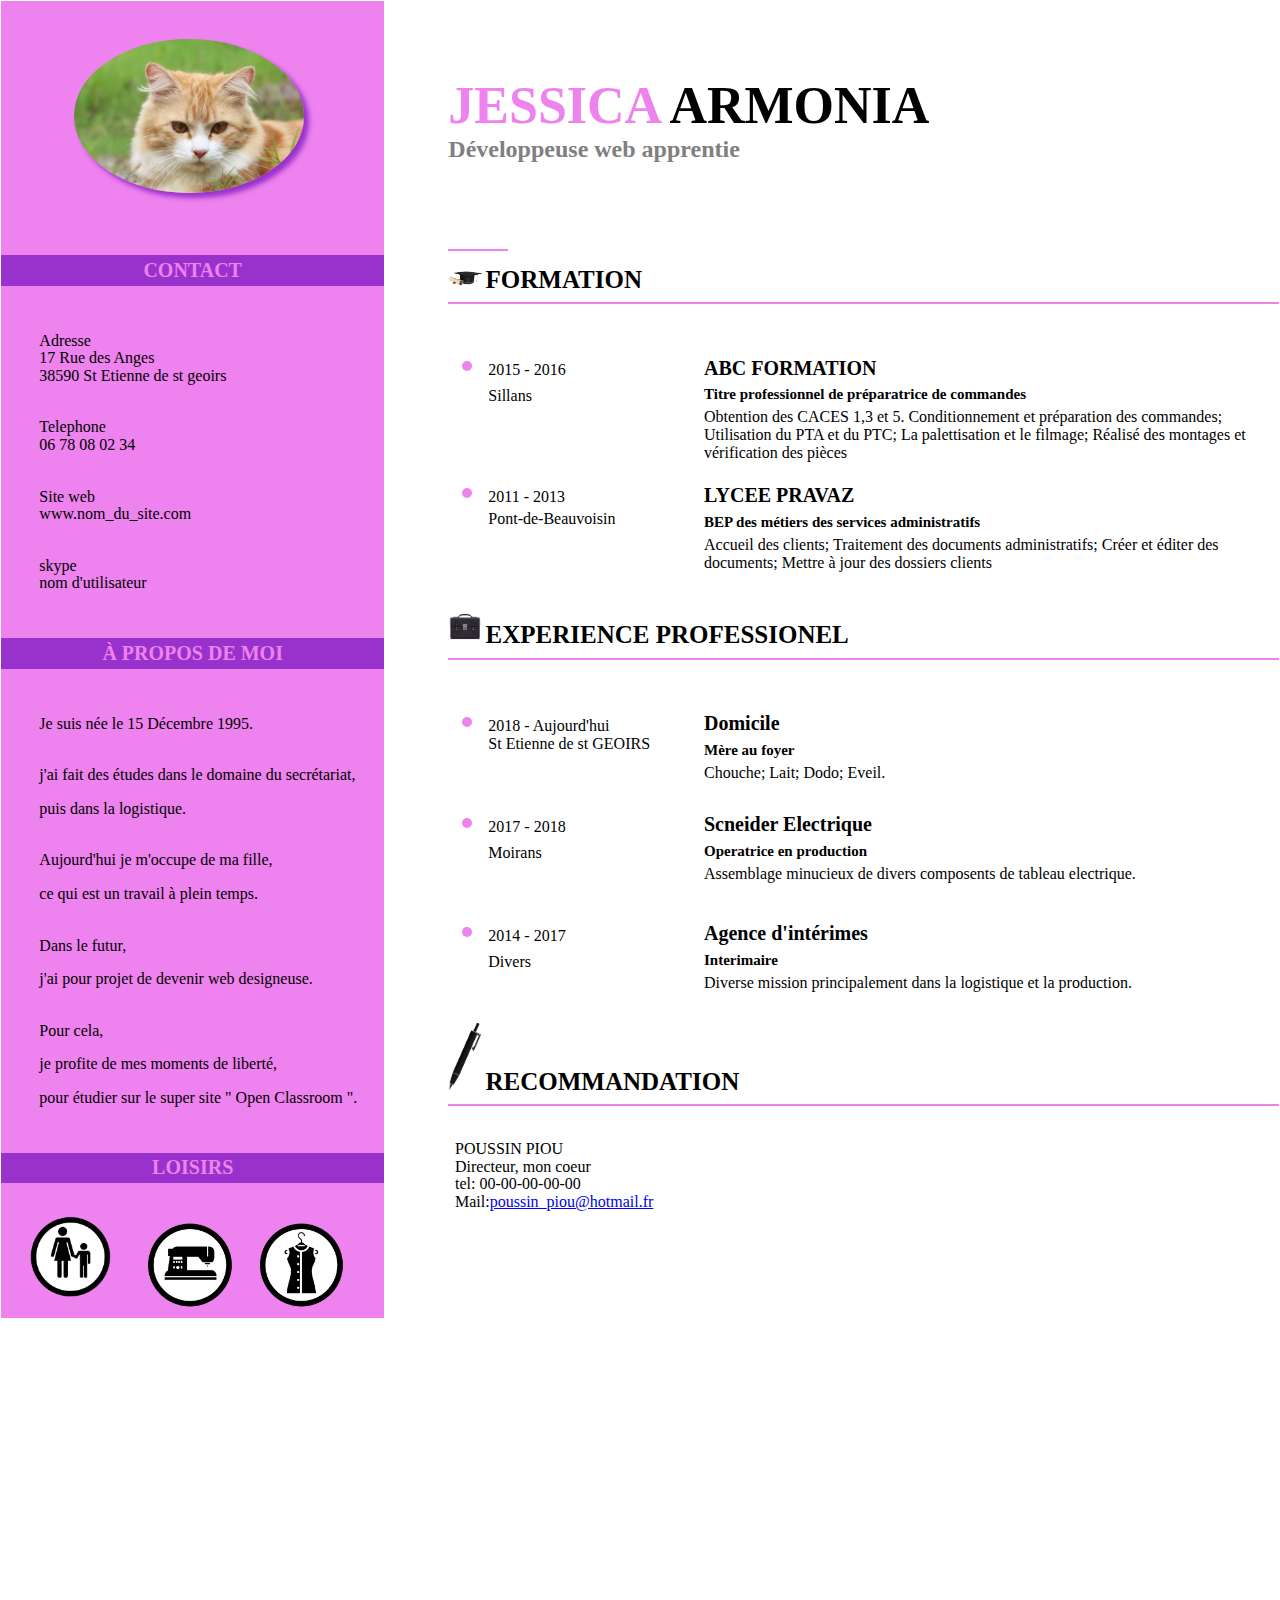
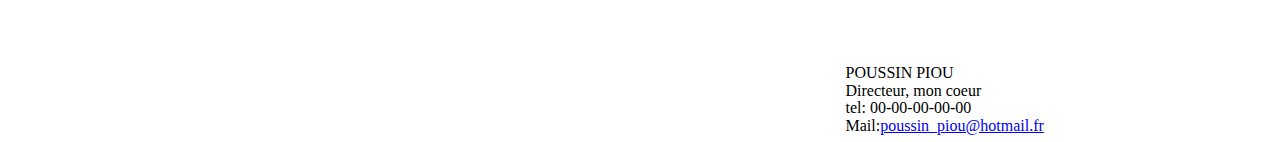
==== index.html @ ca33ce40 "changement de nom" ====
<!DOCTYPE html>
<html>
    <head>
        <title>TP réaliser son CV</title>
        <meta charset="utf-8"/>
        <link rel="stylesheet" type="text/css" href="TP_CV.css" />
    </head>
    <body>

        <aside id="parti_couleur">
            
        <img id="chat" src="chat.jpg" alt="photo de chat"/>
        <br/>
        
        <h3 class="titre_h3_couleur">CONTACT</h3>
        <br/>
            <p>Adresse</p>
            <p>17 Rue des Anges</p>
            <p>38590 St Etienne de st geoirs</p>
        <br/>
            <p>Telephone</p>
            <p>06 78 08 02 34</p>
        <br/>
            <p>Site web</p>
            <p>www.nom_du_site.com</p>
        <br/>
            <p>skype</p>
            <p>nom d'utilisateur</p>
        <br/>
        <h3 class="titre_h3_couleur">&#192; PROPOS DE MOI</h3>
        <br/>
        
        <div id="a_propos_de_moi">
            <p>Je suis née le 15 Décembre 1995.</p>
        <br/>
            <p>j'ai fait des études dans le domaine du secrétariat,</p>
            <p>puis dans la logistique.</p>
        <br/>
            <p>Aujourd'hui je m'occupe de ma fille,</p>
            <p>ce qui est un travail à plein temps.</p>
        <br/>
            <p>Dans le futur, </p>
            <p>j'ai pour projet de devenir web designeuse.</p>
        <br/>
            <p>Pour cela,</p>
            <p>je profite de mes moments de liberté,</p>
            <p>pour étudier sur le super site &#34; Open Classroom &#34;.</p>
        <br/>
        </div>
        
        <h3 class="titre_h3_couleur">LOISIRS</h3>
            <span>
                <img class="icone_loisir" id="maman" src="icone_maman.png" alt="icone maman" />
                <img class="icone_loisir" src="icone_couture.png" alt="icone couture" />
                <img class="icone_loisir" src="icone_magasin.png" alt="icone magasin" />
            </span>
        </aside>
        
        <main id="parti_blanche">
            
        <header id="header_principal">
            <h1><span id="prenom">JESSICA </span>ARMONIA</h1>
            <h2 id="titre_h2">Développeuse web apprentie</h2>
        <hr id="demi_hr"/>
        </header>
            
        <br/> <br/>
        
        <section>
            
        <header>
            <img class="image_icone" src="chapeau.png" alt="chapeau d'ecole"/>
            <h3 class="titre_h3">FORMATION</h3>
            <hr/>
        </header>
        <br/>
            
        <div >
            
        <nav>
            <ul>
                <li><p>2015 - 2016</p></li>
                <li class="ville"><p>Sillans</p></li>  
            </ul>
        </nav>
                
        <article>
            <h4>ABC FORMATION</h4>
            <h5> Titre professionnel de préparatrice de commandes</h5>
            <p>Obtention des CACES 1,3 et 5.
               Conditionnement et préparation des commandes;
               Utilisation du PTA et du PTC; 
               La palettisation et le filmage;
               Réalisé des montages et vérification des pièces </p>
        </article>
        </div>         
        <br/> <br/>
        
        <div>
            
        <nav>    
            <ul>
                <li><p>2011 - 2013</p></li>
                <li class="ville"><p>Pont-de-Beauvoisin</p></li>
            </ul>
        </nav>
                
        <article >
            <h4>LYCEE PRAVAZ</h4>
            <h5>BEP des métiers des services administratifs</h5>
            <p>Accueil des clients;
            Traitement des documents administratifs;
            Créer et éditer des documents;
            Mettre à jour des dossiers clients</p>
        </article>
        </div>
        </section>
        <br/> <br/>
        
        <section>
            
        <header>
            <img class="image_icone" src="malette.png" alt="malette"/>
            <h3 class="titre_h3">EXPERIENCE PROFESSIONEL</h3>
            <hr/>
        </header>
        <br/>
        
        <div>
            
        <nav>    
            <ul>
                <li><p>2018 - Aujourd'hui</p></li>
                <li class="ville"><p>St Etienne de st GEOIRS</p></li>
            </ul>
        </nav>
                
        <article>
            <h4>Domicile</h4>
            <h5>Mère au foyer</h5>
            <p>Chouche; Lait; Dodo; Eveil.</p>
        </article>
        </div>         
        <br/>
        
        <div>
            
        <nav>    
            <ul>
                <li><p>2017 - 2018</p></li>
                <li class="ville"><p>Moirans</p></li>
            </ul>
        </nav>
                
        <article>
            <h4>Scneider Electrique</h4>
            <h5>Operatrice en production</h5>
            <p>Assemblage minucieux de divers composents de tableau electrique.</p>
        </article>
        </div>
        <br/>
            
        <div>
            
        <nav>    
            <ul>
                <li><p>2014 - 2017</p></li>
                <li class="ville"><p> Divers</p></li>
            </ul>
        </nav>
                
        <article>
            <h4>Agence d'intérimes</h4>
            <h5>Interimaire</h5>
            <p>Diverse mission principalement dans la logistique et la production.</p>
        </article>
        </div>
        </section>
        <br/> <br/>
            
        <header>
            <img class="image_icone" src="stylo.png" alt="stylo"/>
            <h3 class="titre_h3">RECOMMANDATION</h3>
            <hr/>
        </header>  
        <br/>
        
        <aside class="recommandation">
            <p>POUSSIN PIOU</p> 
            <p>Directeur, mon coeur</p>
            <p>tel: 00-00-00-00-00</p>
            <p>Mail:<a href="mailto:poussin_piou@hotmail.fr">poussin_piou@hotmail.fr</a></p>
        </aside>
            
        <aside  id="recommandation">
            <p>POUSSIN PIOU</p> 
            <p>Directeur, mon coeur</p>
            <p>tel: 00-00-00-00-00</p>
            <p>Mail:<a href="mailto:poussin_piou@hotmail.fr">poussin_piou@hotmail.fr</a></p>
        </aside>
        </main>
        
    </body>
</html>
---- TP_CV.css ----
body{
  padding: 0;
  margin: 0;
  border:0.1px dashed #fff;
}

#parti_couleur{
  float: left;
  width: 30%;
  background-color:#ee82ee; 
}

img{
 width: 25%;
}

#chat{
 border-radius:50%;
 width: 60%;
 margin: 10% 25% 10% 19%;
 box-shadow: 5px 5px 5px #9932cc;
}

.titre_h3_couleur{
  color: #ee82ee;
  background-color: #9932cc;
  text-align: center;
  font-size: 20px;
  padding: 1%;
}

/*tout les p de la parti couleur + dernier paragraphe parti blanche*/
aside p{
  line-height: 10%;
  margin-left: 10%;
}

/*parti couleur = a propos de moi parti blanche = chaque gros block apres le nom*/
div{
    display: flex;
}

#a_propos_de_moi{
 display: flex;
 flex-direction: column;
}

.icone_loisir{
 margin-left: 3%;
}

/*icone de maman*/
#maman{
 width: 29%;
}

#parti_blanche{
    margin-left: 35%;
}

/*nom + metier*/
#header_principal{
  margin:9% 0 3% 0;
}

h1{
   font-size: 52px;
}

#prenom{
color: #ee82ee;
}

#titre_h2{
    color: grey;
    margin-top: -4%;
}

hr{
   border: 1px solid #ee82ee;
   display: block;
   margin-top: -2%;
}

#demi_hr{
   width: 4.5%;
   text-align:left;
   position: absolute;
   top: 30.5%;
}

.image_icone{
    max-width: 4%;
}

/* ex formation*/
.titre_h3{
    display: inline-block;
    font-size: 25px;
margin-top: 5%;
}

li{
    color: #ee82ee;
font-size: 200%;
}

li p{
    color: black;
    font-size: 50%;
}

.ville{
    list-style-type: none;
    margin-top: -10%;
}

/*descriptif a droite*/
article{
  position: absolute;
  left: 55%;
}

/*entreprise*/
h4{
   font-size: 20px;
}

/*nom*/
h5{
   font-size: 15px;
}

article p, h5{
   margin-top: -20px;
}

.recommandation{
 position: absolute;
 left:34%;
}

#recommandation{
position: absolute;
right: 20%;
top: 184%;
}
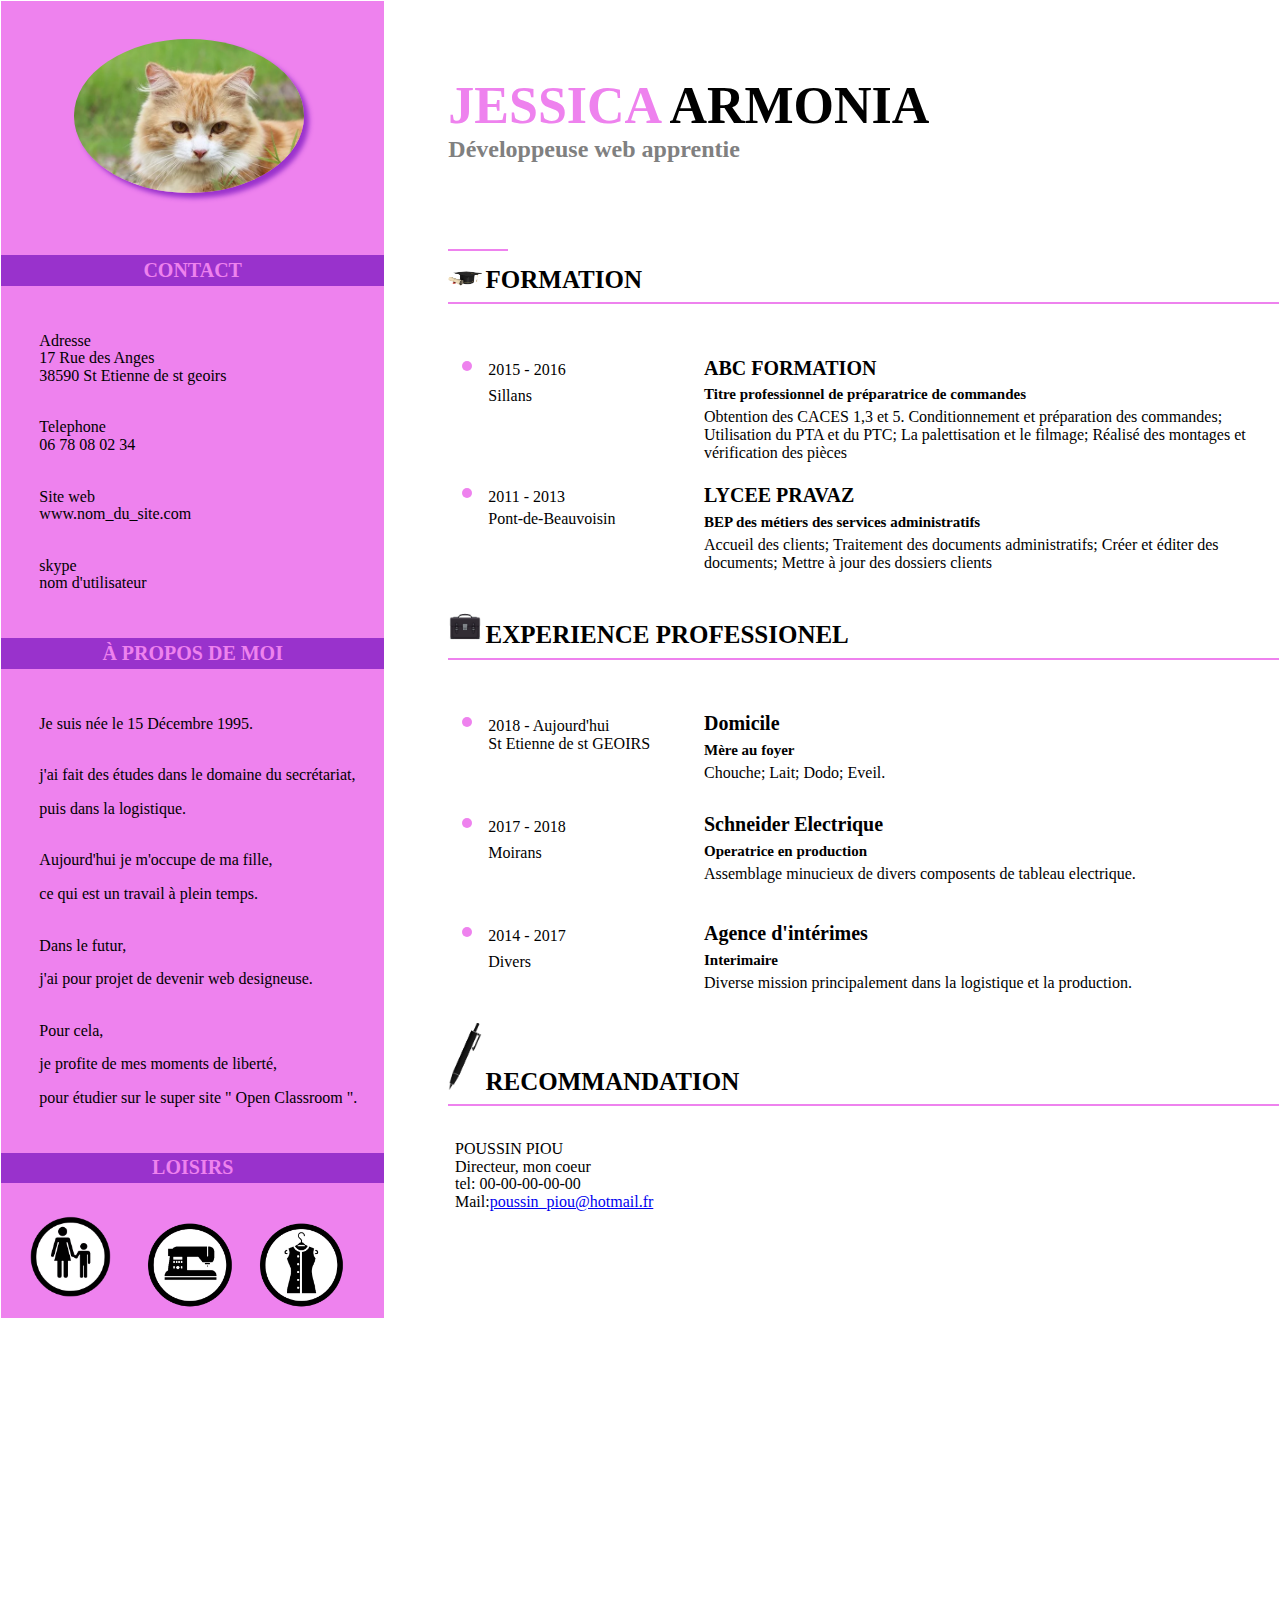
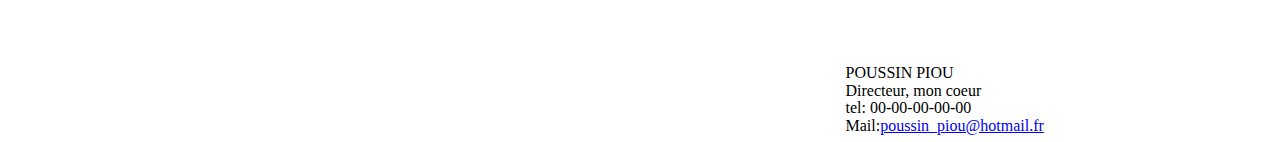
==== commit b056e2d4: "Update index.html" ====
--- a/index.html
+++ b/index.html
@@ -153,7 +153,7 @@
         </nav>
                 
         <article>
-            <h4>Scneider Electrique</h4>
+            <h4>Schneider Electrique</h4>
             <h5>Operatrice en production</h5>
             <p>Assemblage minucieux de divers composents de tableau electrique.</p>
         </article>
